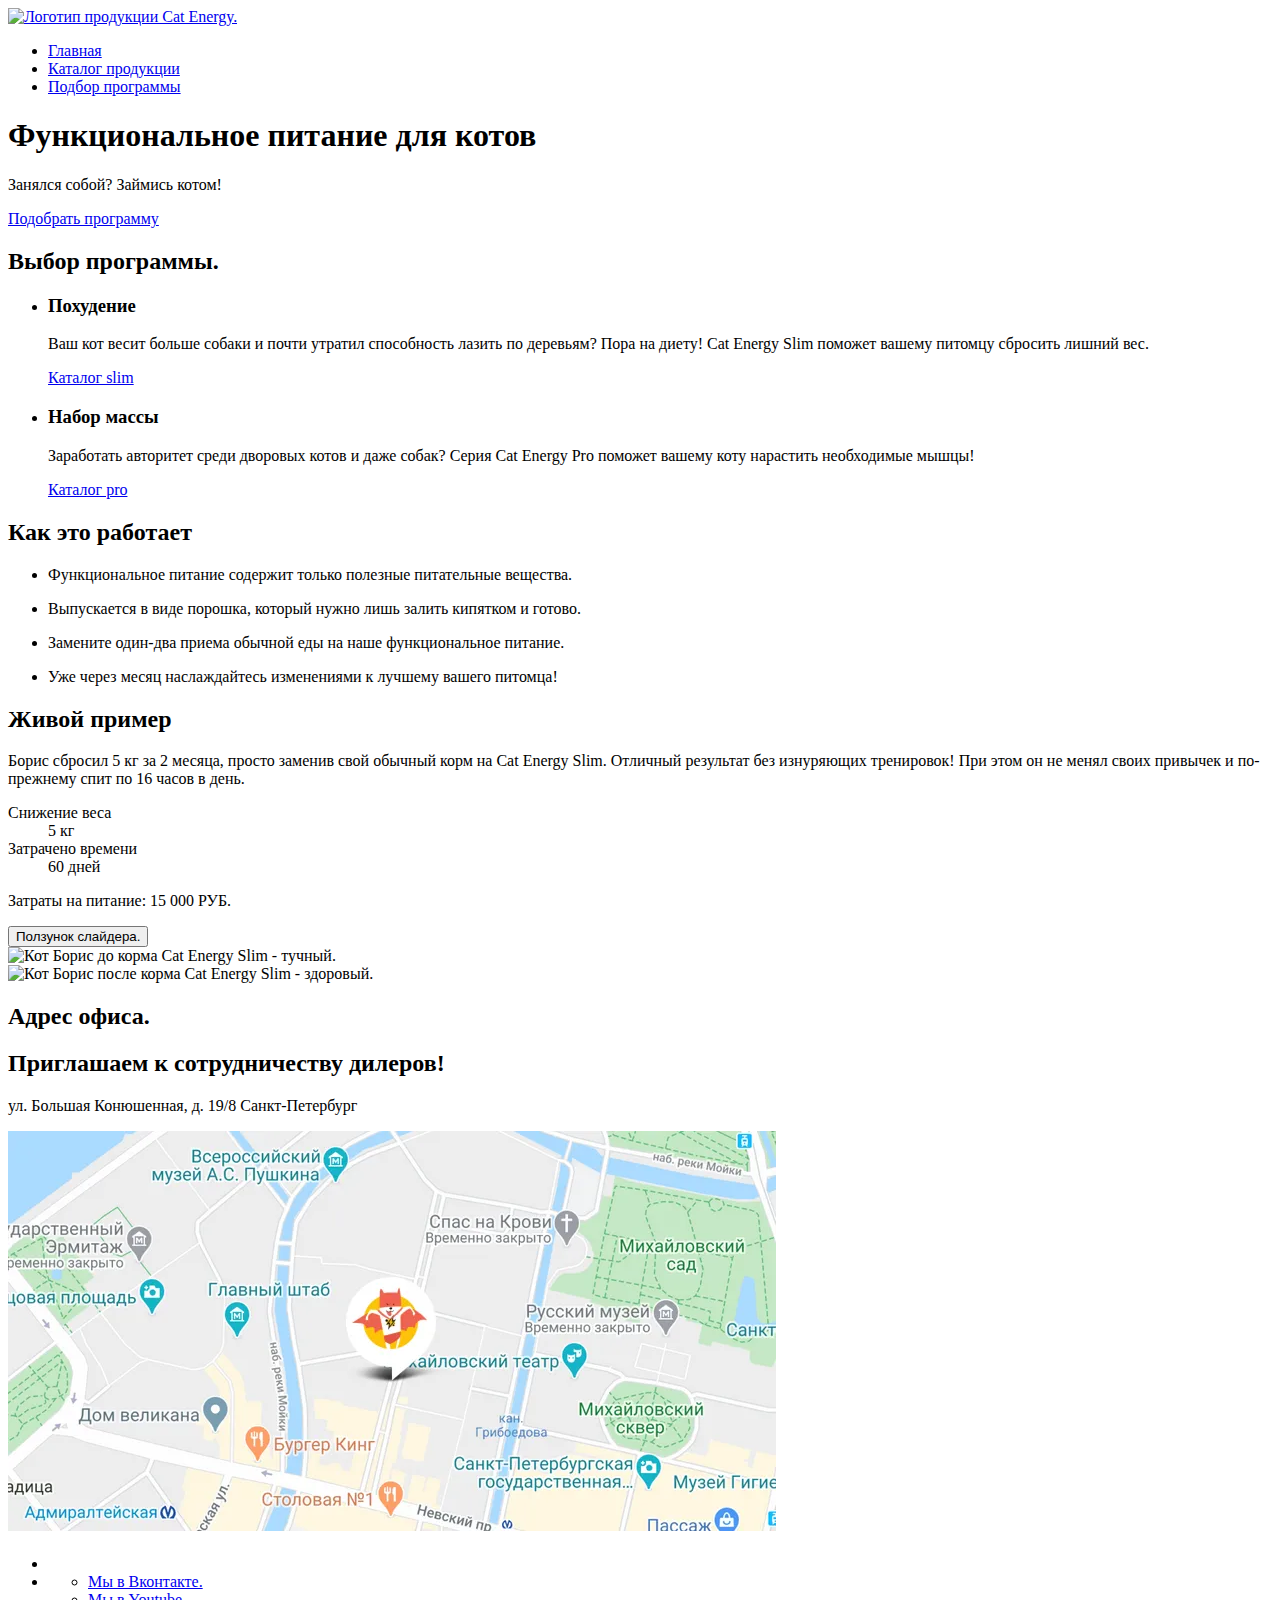
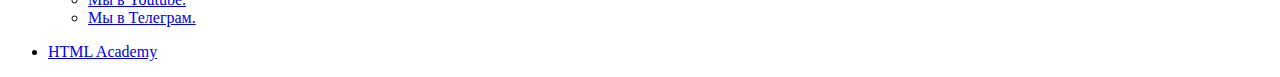
==== source/index.html @ 70df8ca4 "fix: Исправляет лого в футере, расположение статичной карты" ====
<!DOCTYPE html>
<html class="page" lang="ru">

<head>
  <meta charset="UTF-8">
  <title>Cat Energy</title>
  <meta name="viewport" content="width=device-width,initial-scale=1">
  <link rel="manifest" href="manifest.webmanifest">
  <link rel="icon" href="favicon.ico">
  <link rel="icon" href="favicons/icon.svg" type="image/svg+xml">
  <link rel="apple-touch-icon" sizes="180x180" href="favicons/apple-icon-180x180.png">
  <link rel="stylesheet" href="styles/styles.css">
  <script src="scripts/index.js" defer></script>
</head>

<body class="page__body page__body--index">

  <header class="main-header">
    <div class="main-header__wrapper">

      <a class="main-header__logo-link" href="index.html" aria-current="page">
        <picture>
          <source type="image/svg+xml" media="(min-width: 1440px)" srcset="images/logo/logo-desktop.svg" width="202" height="59">
          <source type="image/svg+xml" media="(min-width: 768px)" srcset="images/logo/logo-tablet.svg" width="174" height="50">
          <img class="main-header__logo" src="images/logo/logo-mobile.svg" width="33" height="38" alt="Логотип продукции Cat Energy.">
        </picture>
      </a>

      <nav class="main-nav">
        <button class="main-nav__toggle" type="button">
          <span class="visually-hidden">Открыть меню.</span>
        </button>

        <ul class="main-nav__list menu-list menu-list--index">
          <li class="menu-list__item menu-list__item--current">
            <a class="menu-list__link" href="index.html" aria-current="page">Главная</a>
          </li>

          <li class="menu-list__item">
            <a class="menu-list__link" href="catalog.html">Каталог продукции</a>
          </li>

          <li class="menu-list__item">
            <a class="menu-list__link" href="form-program.html">Подбор программы</a>
          </li>
        </ul>
      </nav>
    </div>
  </header>

  <main class="main">
    <section class="hero">
      <div class="hero__wrapper">
        <div class="hero__container">
          <h1 class="hero__title">Функциональное питание для котов</h1>
          <p class="hero__slogan">Занялся собой? Займись котом!</p>
        </div>
        <a class="hero__select-program button button--primary" href="form-program.html">Подобрать программу</a>
      </div>

    </section>

    <section class="programs">

      <h2 class="programs__title visually-hidden">Выбор программы.</h2>
      <ul class="programs__list">
        <li class="programs__item programs__item--weight-loss">
          <h3 class="programs__subtitle">Похудение</h3>
          <p class="programs__text">Ваш кот весит больше собаки и почти утратил способность лазить по деревьям? Пора на диету! Cat Energy Slim поможет вашему питомцу сбросить лишний вес.</p>
          <a class="programs__link" href="#">Каталог slim</a>
        </li>
        <li class="programs__item programs__item--weight-gain">
          <h3 class="programs__subtitle">Набор массы</h3>
          <p class="programs__text">Заработать авторитет среди дворовых котов и даже собак? Серия Cat Energy Pro поможет вашему коту нарастить необходимые мышцы!</p>
          <a class="programs__link" href="#">Каталог pro</a>
        </li>
      </ul>
    </section>

    <section class="algorithm">
      <h2 class="algorithm__title">Как это работает</h2>
      <ul class="algorithm__list">
        <li class="algorithm__item algorithm__item--eco" data-item-number="1">
          <p class="algorithm__text">Функциональное питание содержит только полезные питательные вещества.</p>
        </li>
        <li class="algorithm__item algorithm__item--powder" data-item-number="2">
          <p class="algorithm__text">Выпускается в виде порошка, который нужно лишь залить кипятком и готово.</p>
        </li>
        <li class="algorithm__item algorithm__item--food" data-item-number="3">
          <p class="algorithm__text">Замените один-два приема обычной еды на наше функциональное питание.</p>
        </li>
        <li class="algorithm__item algorithm__item--time" data-item-number="4">
          <p class="algorithm__text">Уже через месяц наслаждайтесь изменениями к лучшему вашего&nbsp;питомца!</p>
        </li>
      </ul>
    </section>

    <section class="example">
      <h2 class="example__title">
        <span class="example__title-container">Живой пример</span>
      </h2>

      <div class="example__wrapper">
        <p class="example__text">Борис сбросил 5 кг за 2 месяца, просто заменив свой обычный корм на Cat Energy Slim. Отличный результат без изнуряющих тренировок! При этом он не менял своих привычек и по-прежнему спит по 16 часов в день.</p>

        <div class="example__resume-wrapper">
          <dl class="example__resume-list resume">
            <div class="resume__item">
              <dt>Cнижение веса</dt>
              <dd>5 кг</dd>
            </div>
            <div class="resume__item">
              <dt>Затрачено времени</dt>
              <dd>60 дней</dd>
            </div>
          </dl>
          <p class="example__food-costs">
            Затраты на питание: <span class="example__food-costs-number">15 000 РУБ.</span>
          </p>
        </div>

        <div class="example__slider-wrapper">
          <div class="example__slider slider">
            <button class="slider__button" type="button">
              <span class="visually-hidden">Ползунок слайдера.</span>
            </button>
            <div class="slider__wrapper-before">
              <picture>
                <source type="image/webp" media="(min-width: 768px)" srcset="images/slider/slider-before-cat1@1x.webp 1x, images/slider/slider-before-cat1@2x.webp 2x" width="560" height="512">
                <source type="image/webp" srcset="images/slider/slider-before-cat1-mobile@1x.webp 1x, images/slider/slider-before-cat1-mobile@2x.webp 2x" width="280" height="256">

                <source type="image/png" media="(min-width: 768px)" srcset="images/slider/slider-before-cat1@1x.png 1x, images/slider/slider-before-cat1@2x.png 2x" width="560" height="512">
                <img class="slider__image slider__image--before" src="images/slider/slider-before-cat1-mobile@1x.png" srcset="images/slider/slider-before-cat1-mobile@2x.png 2x" width="280" height="256" alt="Кот Борис до корма Cat Energy Slim - тучный.">
              </picture>
            </div>
            <div class="slider__wrapper-after">
              <picture>
                <source type="image/webp" media="(min-width: 768px)" srcset="images/slider/slider-after-cat1@1x.webp 1x, images/slider/slider-after-cat1@2x.webp 2x" width="560" height="512">
                <source type="image/webp" srcset="images/slider/slider-after-cat1-mobile@1x.webp 1x, images/slider/slider-after-cat1-mobile@2x.webp 2x" width="280" height="256">

                <source type="image/png" media="(min-width: 768px)" srcset="images/slider/slider-after-cat1@1x.png 1x, images/slider/slider-after-cat1@2x.png 2x" width="560" height="512">
                <img class="slider__image slider__image--after" src="images/slider/slider-after-cat1-mobile@1x.png" srcset="images/slider/slider-after-cat1-mobile@2x.png 2x" width="280" height="256" alt="Кот Борис после корма Cat Energy Slim - здоровый.">
              </picture>
            </div>
          </div>
        </div>
      </div>

    </section>
  </main>

  <footer class="main-footer">

    <section class="office-address">
      <h2 class="visually-hidden">Адрес офиса.</h2>
      <div class="office-address__wrapper invitation">
        <h2 class="invitation__title">Приглашаем к&nbsp;сотрудничеству дилеров!</h2>
        <p class="invitation__text">
          <span class="invitation__address">ул. Большая Конюшенная, д. 19/8</span>
          <span class="invitation__city">Санкт-Петербург</span>
        </p>
      </div>

      <div class="office-address__map map">
        <div class="map__image">
          <picture>
            <source type="image/webp" media="(min-width: 1440px)" srcset="images/map-desktop@1x.webp 1x, images/map-desktop@2x.webp 2x" width="1440" height="400">
            <source type="image/webp" media="(min-width: 768px)" srcset="images/map-tablet@1x.webp 1x, images/map-tablet@2x.webp 2x" width="768" height="400">
            <source type="image/webp" srcset="images/map-mobile@1x.webp 1x, images/map-mobile@2x.webp 2x" width="320" height="362">

            <source type="image/png" media="(min-width: 1440px)" srcset="images/map-desktop@1x.png 1x, images/map-desktop@2x.png 2x" width="1440" height="400">
            <source type="image/png" media="(min-width: 768px)" srcset="images/map-tablet@1x.png 1x, images/map-tablet@2x.png 2x" width="768" height="400">
            <img src="images/map-mobile@1x.png" srcset="images/map-mobile@2x.png 2x" width="320" height="362" alt="Координаты офиса компании Cat Energy.">
          </picture>
        </div>
        <!-- <div class="map__google">
          <iframe class="map__google-iframe" src="https://www.google.com/maps/embed?pb=!1m18!1m12!1m3!1d1998.6036257198161!2d30.320472477341305!3d59.9387191620936!2m3!1f0!2f0!3f0!3m2!1i1024!2i768!4f13.1!3m3!1m2!1s0x4696310fca145cc1%3A0x42b32648d8238007!2z0JHQvtC70YzRiNCw0Y8g0JrQvtC90Y7RiNC10L3QvdCw0Y8g0YPQuy4sIDE5LzgsINCh0LDQvdC60YIt0J_QtdGC0LXRgNCx0YPRgNCzLCDQoNC-0YHRgdC40Y8sIDE5MTE4Ng!5e0!3m2!1sru!2sua!4v1727771187651!5m2!1sru!2sua" width="600" height="450" style="border:0;" allowfullscreen="" loading="lazy" referrerpolicy="no-referrer-when-downgrade"></iframe>
        </div> -->
      </div>
    </section>

    <ul class="main-footer__links-list">

      <li class="main-footer__links-item">
        <a class="main-footer__logo-link" href="index.html" aria-current="page">
          <svg width="101" height="18">
            <use href="./icons/stack.svg#footer-logo"> </use>
          </svg>
        </a>
      </li>

      <li class="main-footer__links-item">
        <ul class="main-footer__socials socials">
          <li class="socials__item">
            <a class="socials__link socials__link--vkontakte" href="https://vk.com/htmlacademy">
              <span class="visually-hidden">Мы в Вконтакте.</span>
            </a>
          </li>

          <li class="socials__item">
            <a class="socials__link socials__link--youtube" href="https://www.youtube.com/user/htmlacademyru">
              <span class="visually-hidden">Мы в Youtube.</span>
            </a>
          </li>

          <li class="socials__item">
            <a class="socials__link socials__link--telegram" href="https://t.me/htmlacademy">
              <span class="visually-hidden">Мы в Телеграм.</span>
            </a>
          </li>
        </ul>
      </li>

      <li class="main-footer__links-item">
        <div class="main-footer__html-academy-logo html-academy-logo">
          <a class="html-academy-logo__link" href="https://htmlacademy.ru/intensive/adaptive">
            <p class="html-academy-logo__text">HTML Academy</p>
          </a>
        </div>
      </li>
    </ul>
  </footer>

</body>

</html>
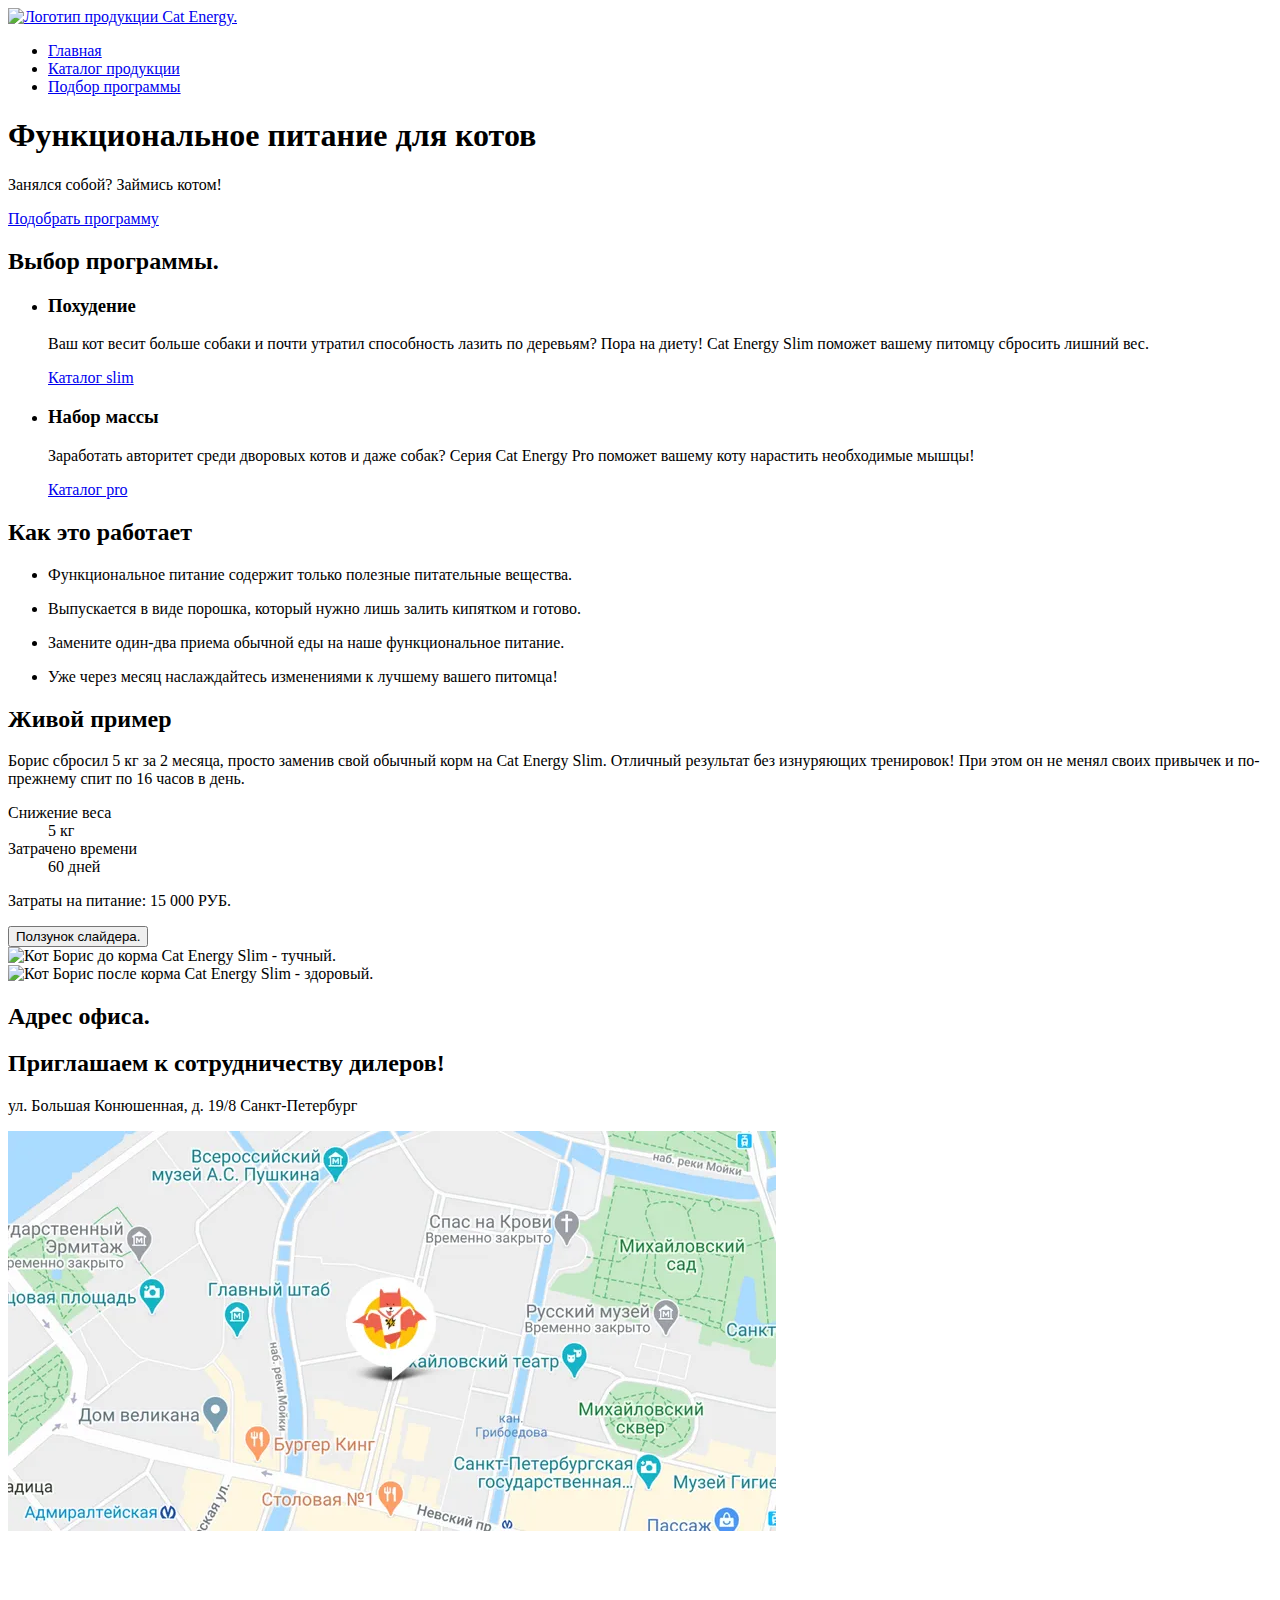
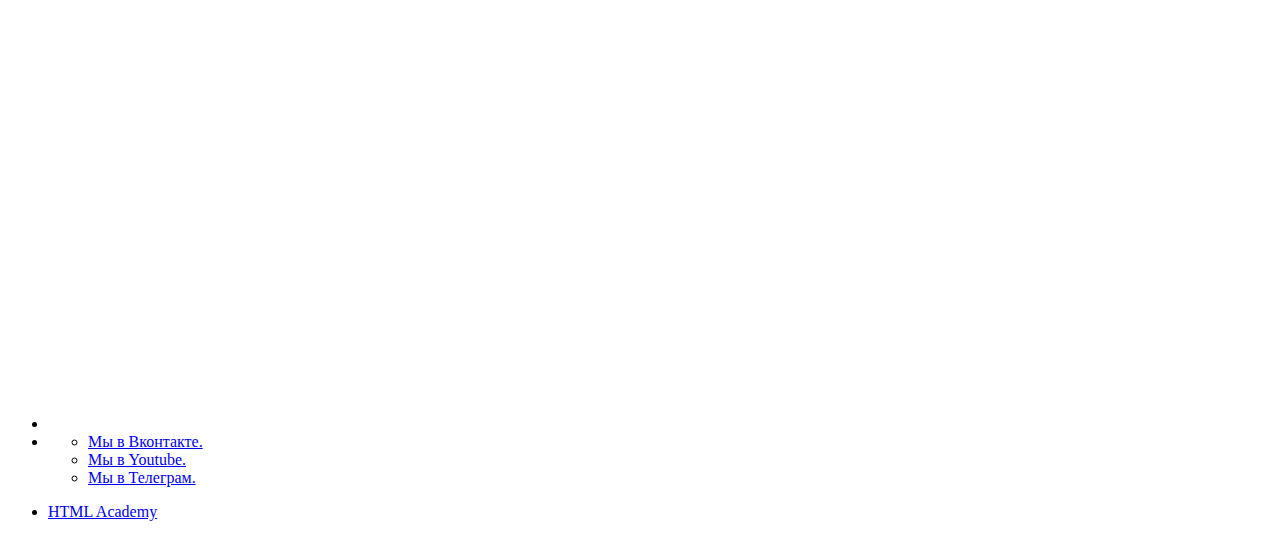
==== commit fb6c7380: "feat: Добавляет стилизацию стр. с формой tablet, desktop" ====
--- a/source/index.html
+++ b/source/index.html
@@ -153,7 +153,7 @@
 
     <section class="office-address">
       <h2 class="visually-hidden">Адрес офиса.</h2>
-      <div class="office-address__wrapper invitation">
+      <div class="office-address__wrapper invitation invitation--light">
         <h2 class="invitation__title">Приглашаем к&nbsp;сотрудничеству дилеров!</h2>
         <p class="invitation__text">
           <span class="invitation__address">ул. Большая Конюшенная, д. 19/8</span>
@@ -173,9 +173,9 @@
             <img src="images/map-mobile@1x.png" srcset="images/map-mobile@2x.png 2x" width="320" height="362" alt="Координаты офиса компании Cat Energy.">
           </picture>
         </div>
-        <!-- <div class="map__google">
+        <div class="map__google">
           <iframe class="map__google-iframe" src="https://www.google.com/maps/embed?pb=!1m18!1m12!1m3!1d1998.6036257198161!2d30.320472477341305!3d59.9387191620936!2m3!1f0!2f0!3f0!3m2!1i1024!2i768!4f13.1!3m3!1m2!1s0x4696310fca145cc1%3A0x42b32648d8238007!2z0JHQvtC70YzRiNCw0Y8g0JrQvtC90Y7RiNC10L3QvdCw0Y8g0YPQuy4sIDE5LzgsINCh0LDQvdC60YIt0J_QtdGC0LXRgNCx0YPRgNCzLCDQoNC-0YHRgdC40Y8sIDE5MTE4Ng!5e0!3m2!1sru!2sua!4v1727771187651!5m2!1sru!2sua" width="600" height="450" style="border:0;" allowfullscreen="" loading="lazy" referrerpolicy="no-referrer-when-downgrade"></iframe>
-        </div> -->
+        </div>
       </div>
     </section>
 
@@ -183,7 +183,7 @@
 
       <li class="main-footer__links-item">
         <a class="main-footer__logo-link" href="index.html" aria-current="page">
-          <svg width="101" height="18">
+          <svg width="128" height="24">
             <use href="./icons/stack.svg#footer-logo"> </use>
           </svg>
         </a>
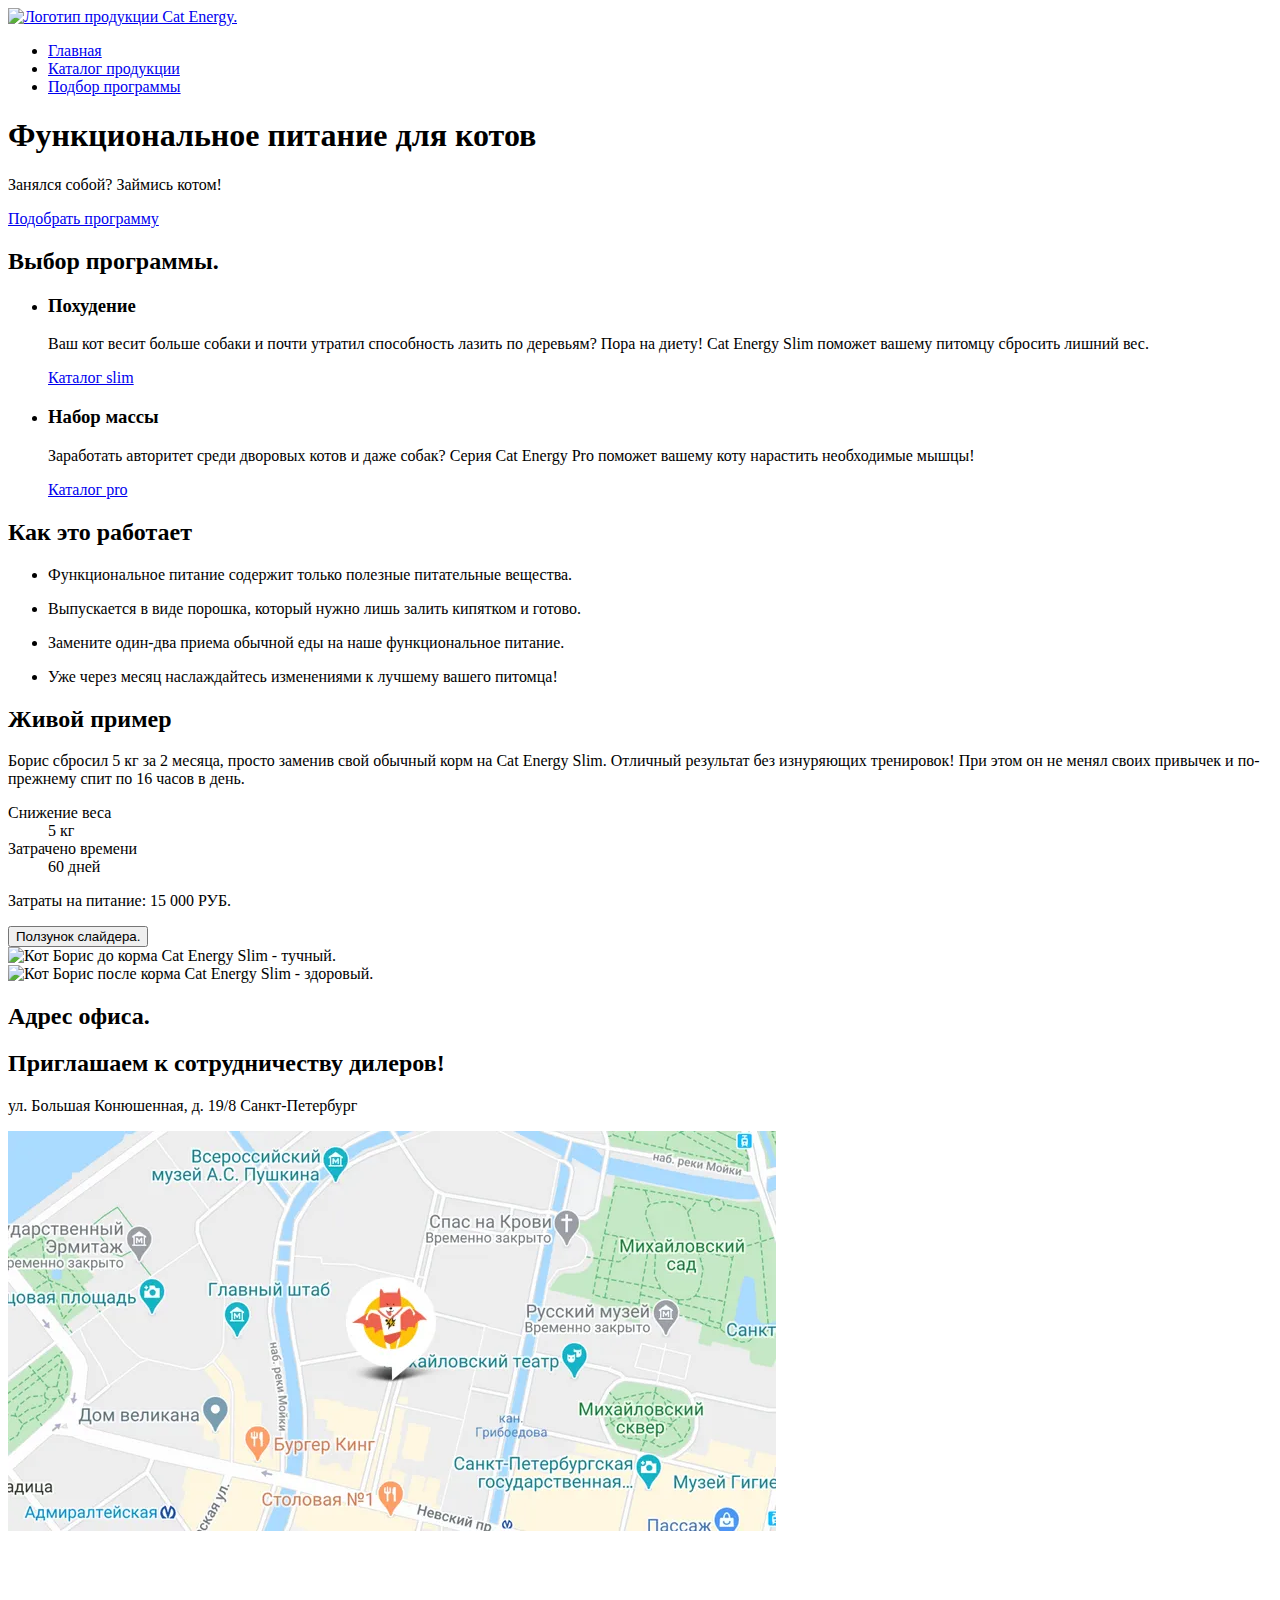
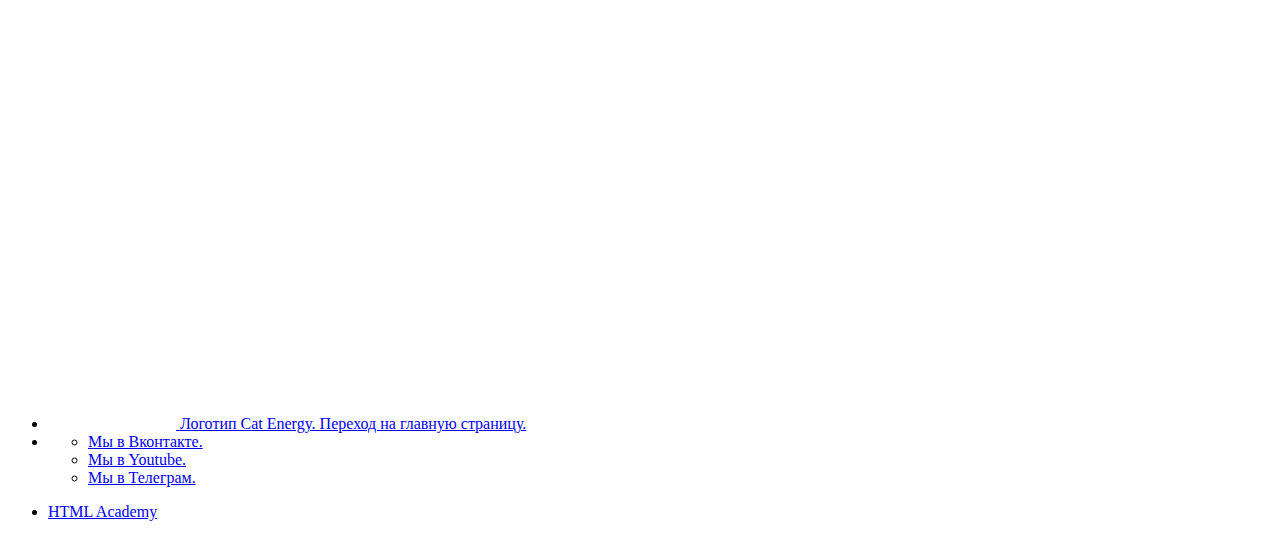
==== commit 1dd3de89: "fix: Добавляет пометку к ссылке в футере" ====
--- a/source/index.html
+++ b/source/index.html
@@ -10,7 +10,8 @@
   <link rel="icon" href="favicons/icon.svg" type="image/svg+xml">
   <link rel="apple-touch-icon" sizes="180x180" href="favicons/apple-icon-180x180.png">
   <link rel="stylesheet" href="styles/styles.css">
-  <script src="scripts/index.js" defer></script>
+  <script src="scripts/dropdown-menu.js" defer></script>
+  <script src="scripts/slider.js" defer></script>
 </head>
 
 <body class="page__body page__body--index">
@@ -184,8 +185,9 @@
       <li class="main-footer__links-item">
         <a class="main-footer__logo-link" href="index.html" aria-current="page">
           <svg width="128" height="24">
-            <use href="./icons/stack.svg#footer-logo"> </use>
+            <use href="./icons/stack.svg#footer-logo"></use>
           </svg>
+          <span class="visually-hidden">Логотип Cat Energy. Переход на главную страницу.</span>
         </a>
       </li>
 
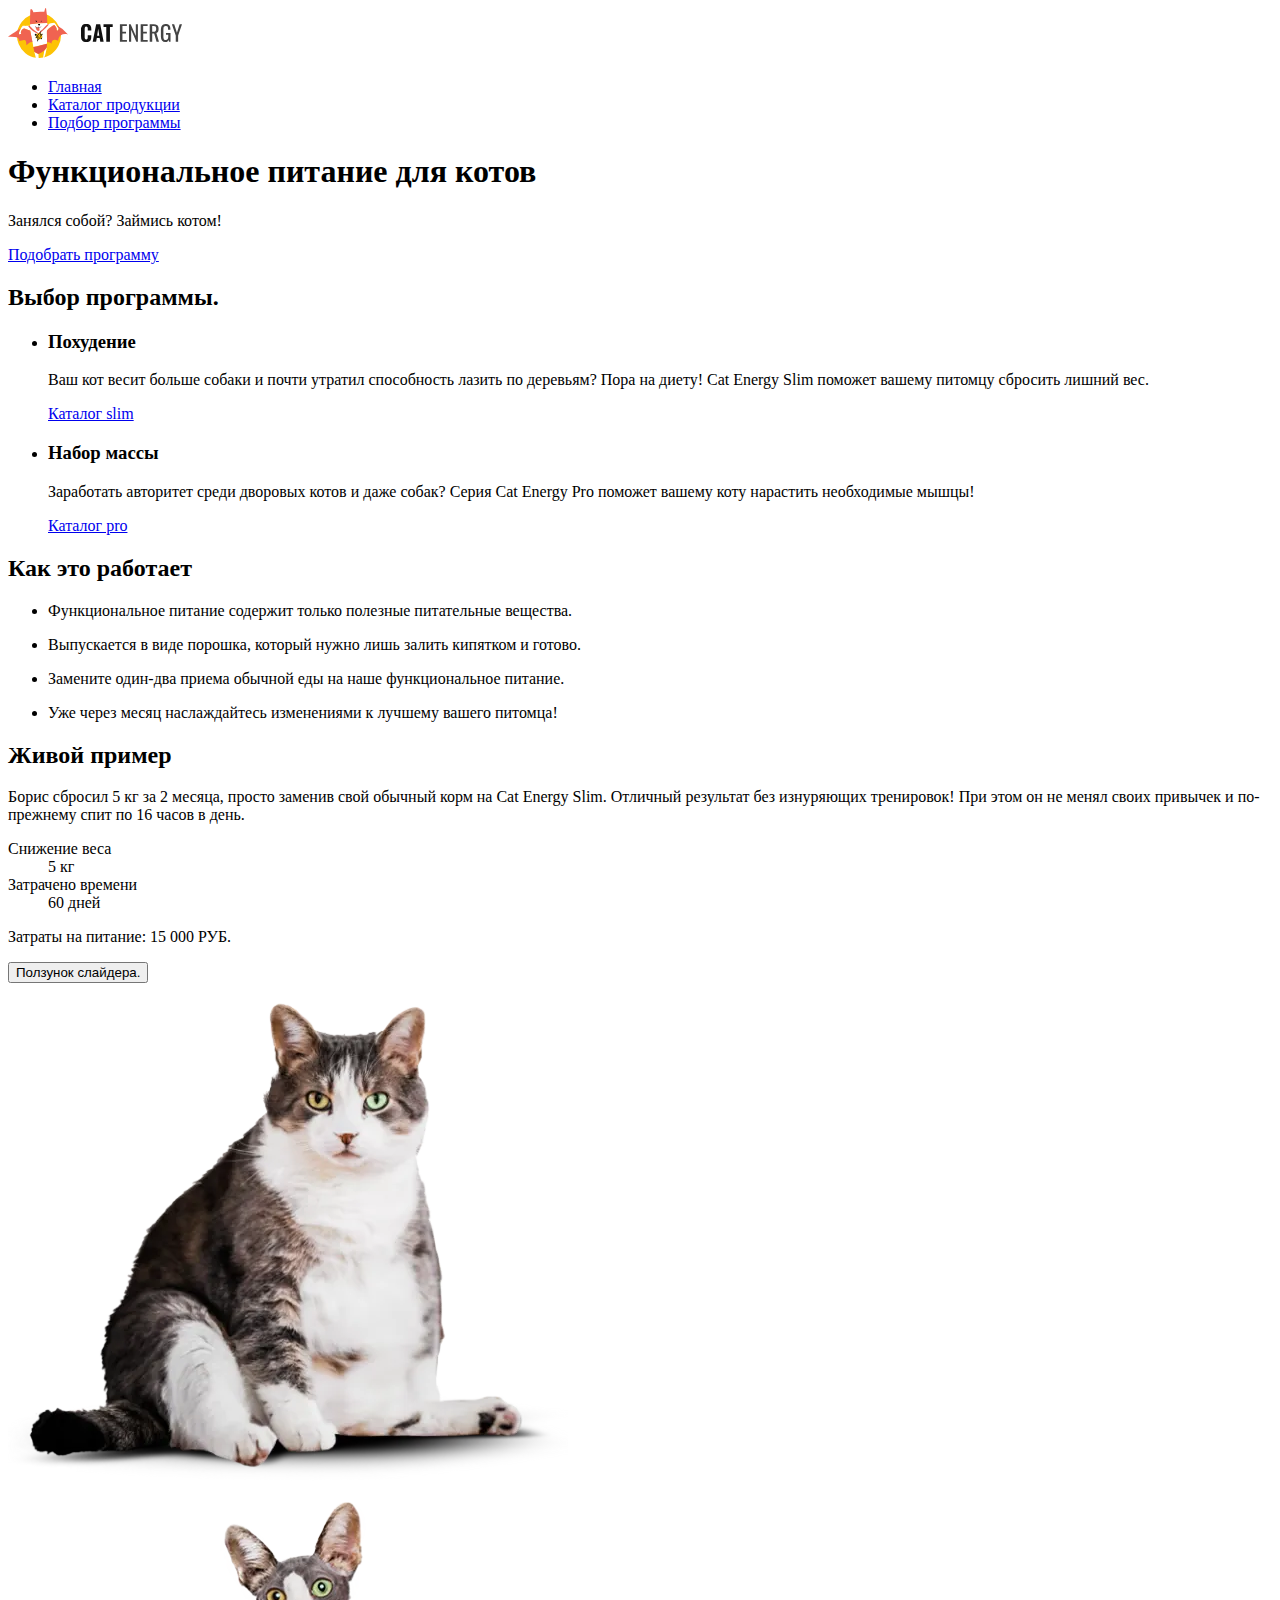
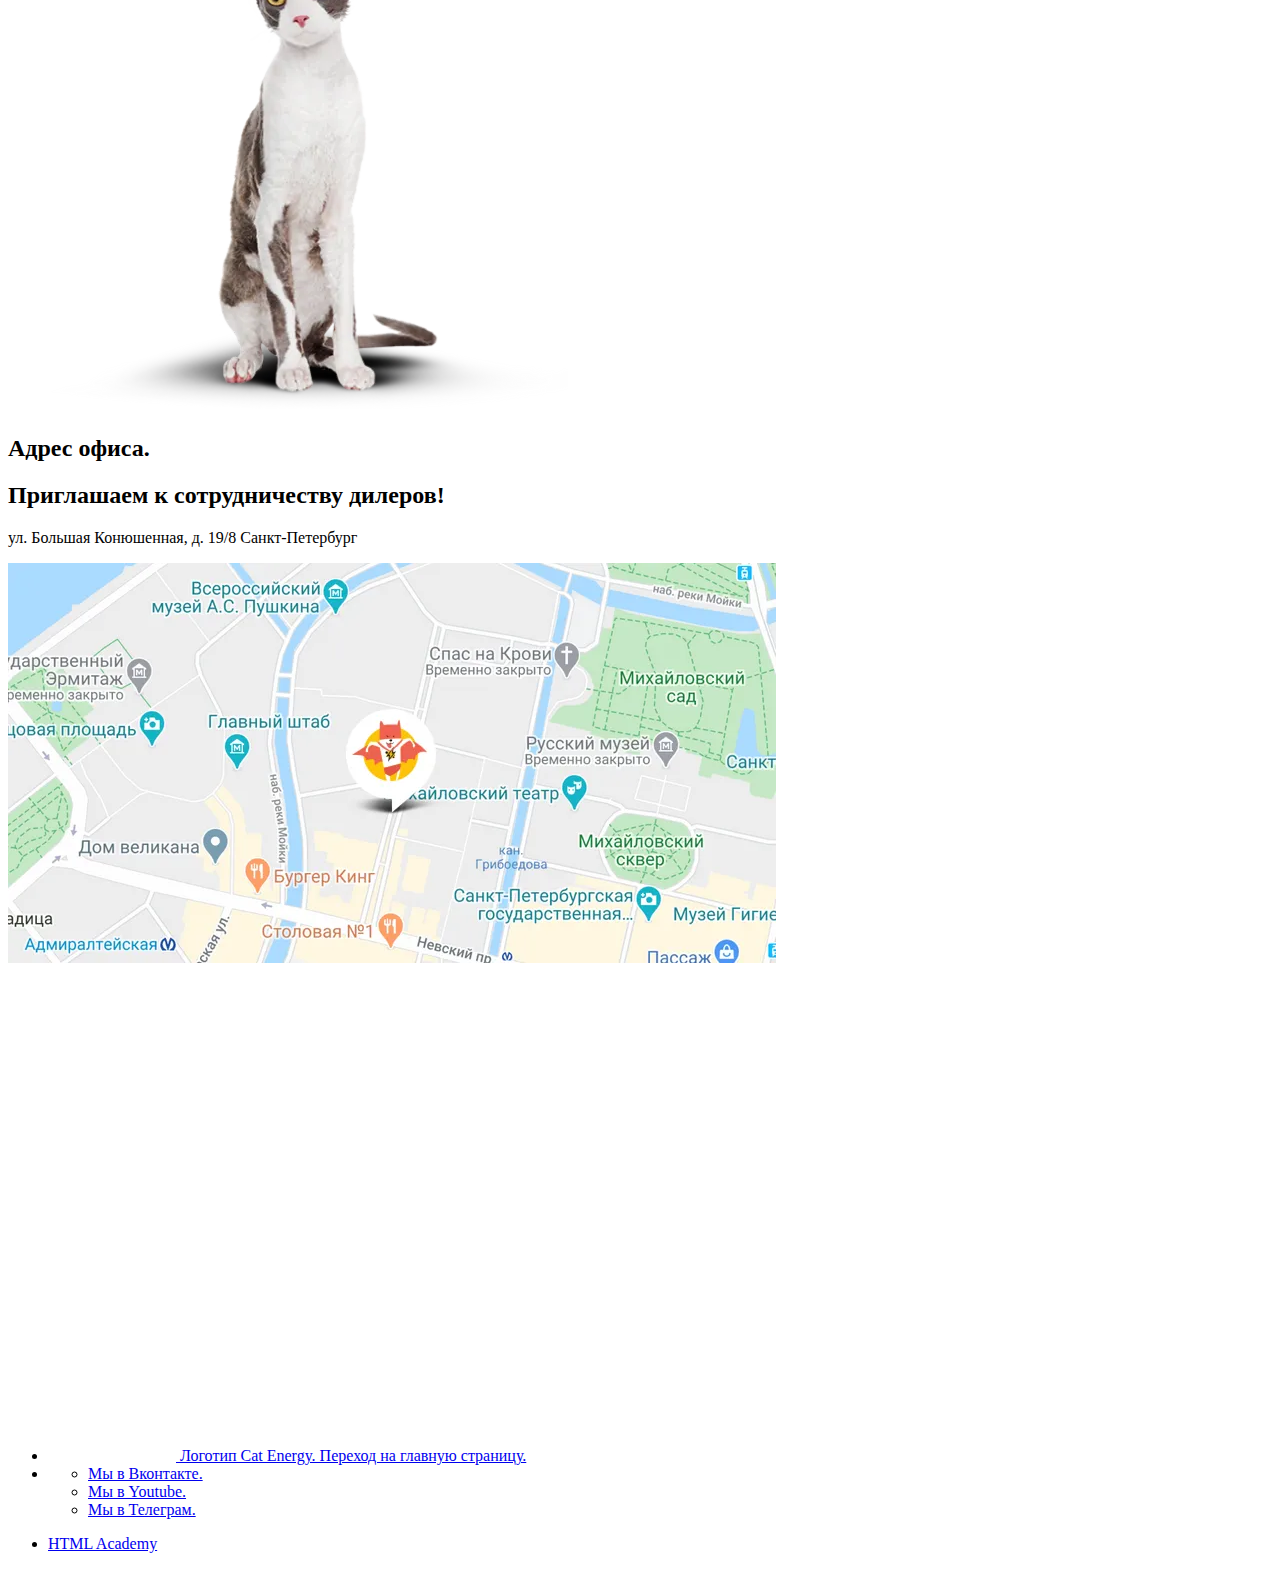
==== commit 8faee347: "Merge pull request #3 from Pixi211/master" ====
--- a/source/index.html
+++ b/source/index.html
@@ -10,13 +10,15 @@
   <link rel="icon" href="favicons/icon.svg" type="image/svg+xml">
   <link rel="apple-touch-icon" sizes="180x180" href="favicons/apple-icon-180x180.png">
   <link rel="stylesheet" href="styles/styles.css">
+  <link rel="preload" href="fonts/oswald/oswaldregular.woff2" type="font/woff2" as="font" crossorigin="anonymous">
+  <link rel="preload" href="fonts/lato/Lato-Regular.woff2" type="font/woff2" as="font" crossorigin="anonymous">
   <script src="scripts/dropdown-menu.js" defer></script>
   <script src="scripts/slider.js" defer></script>
 </head>
 
 <body class="page__body page__body--index">
 
-  <header class="main-header">
+  <header class="main-header" data-test="header">
     <div class="main-header__wrapper">
 
       <a class="main-header__logo-link" href="index.html" aria-current="page">
@@ -50,7 +52,7 @@
   </header>
 
   <main class="main">
-    <section class="hero">
+    <section class="hero" data-test="hero">
       <div class="hero__wrapper">
         <div class="hero__container">
           <h1 class="hero__title">Функциональное питание для котов</h1>
@@ -61,7 +63,7 @@
 
     </section>
 
-    <section class="programs">
+    <section class="programs" data-test="programs">
 
       <h2 class="programs__title visually-hidden">Выбор программы.</h2>
       <ul class="programs__list">
@@ -78,7 +80,7 @@
       </ul>
     </section>
 
-    <section class="algorithm">
+    <section class="algorithm" data-test="features">
       <h2 class="algorithm__title">Как это работает</h2>
       <ul class="algorithm__list">
         <li class="algorithm__item algorithm__item--eco" data-item-number="1">
@@ -96,7 +98,7 @@
       </ul>
     </section>
 
-    <section class="example">
+    <section class="example" data-test="proof">
       <h2 class="example__title">
         <span class="example__title-container">Живой пример</span>
       </h2>
@@ -116,7 +118,8 @@
             </div>
           </dl>
           <p class="example__food-costs">
-            Затраты на питание: <span class="example__food-costs-number">15 000 РУБ.</span>
+            <span class="example__food-costs-text">Затраты на питание:</span>
+            <span class="example__food-costs-number">15 000 РУБ.</span>
           </p>
         </div>
 
@@ -152,7 +155,7 @@
 
   <footer class="main-footer">
 
-    <section class="office-address">
+    <section class="office-address" data-test="contacts">
       <h2 class="visually-hidden">Адрес офиса.</h2>
       <div class="office-address__wrapper invitation invitation--light">
         <h2 class="invitation__title">Приглашаем к&nbsp;сотрудничеству дилеров!</h2>
@@ -171,7 +174,7 @@
 
             <source type="image/png" media="(min-width: 1440px)" srcset="images/map-desktop@1x.png 1x, images/map-desktop@2x.png 2x" width="1440" height="400">
             <source type="image/png" media="(min-width: 768px)" srcset="images/map-tablet@1x.png 1x, images/map-tablet@2x.png 2x" width="768" height="400">
-            <img src="images/map-mobile@1x.png" srcset="images/map-mobile@2x.png 2x" width="320" height="362" alt="Координаты офиса компании Cat Energy.">
+            <img src="images/map-mobile@1x.png" srcset="images/map-mobile@2x.png 2x" width="320" height="362" alt="Координаты офиса компании Cat Energy." loading="lazy">
           </picture>
         </div>
         <div class="map__google">
@@ -180,7 +183,7 @@
       </div>
     </section>
 
-    <ul class="main-footer__links-list">
+    <ul class="main-footer__links-list" data-test="footer">
 
       <li class="main-footer__links-item">
         <a class="main-footer__logo-link" href="index.html" aria-current="page">
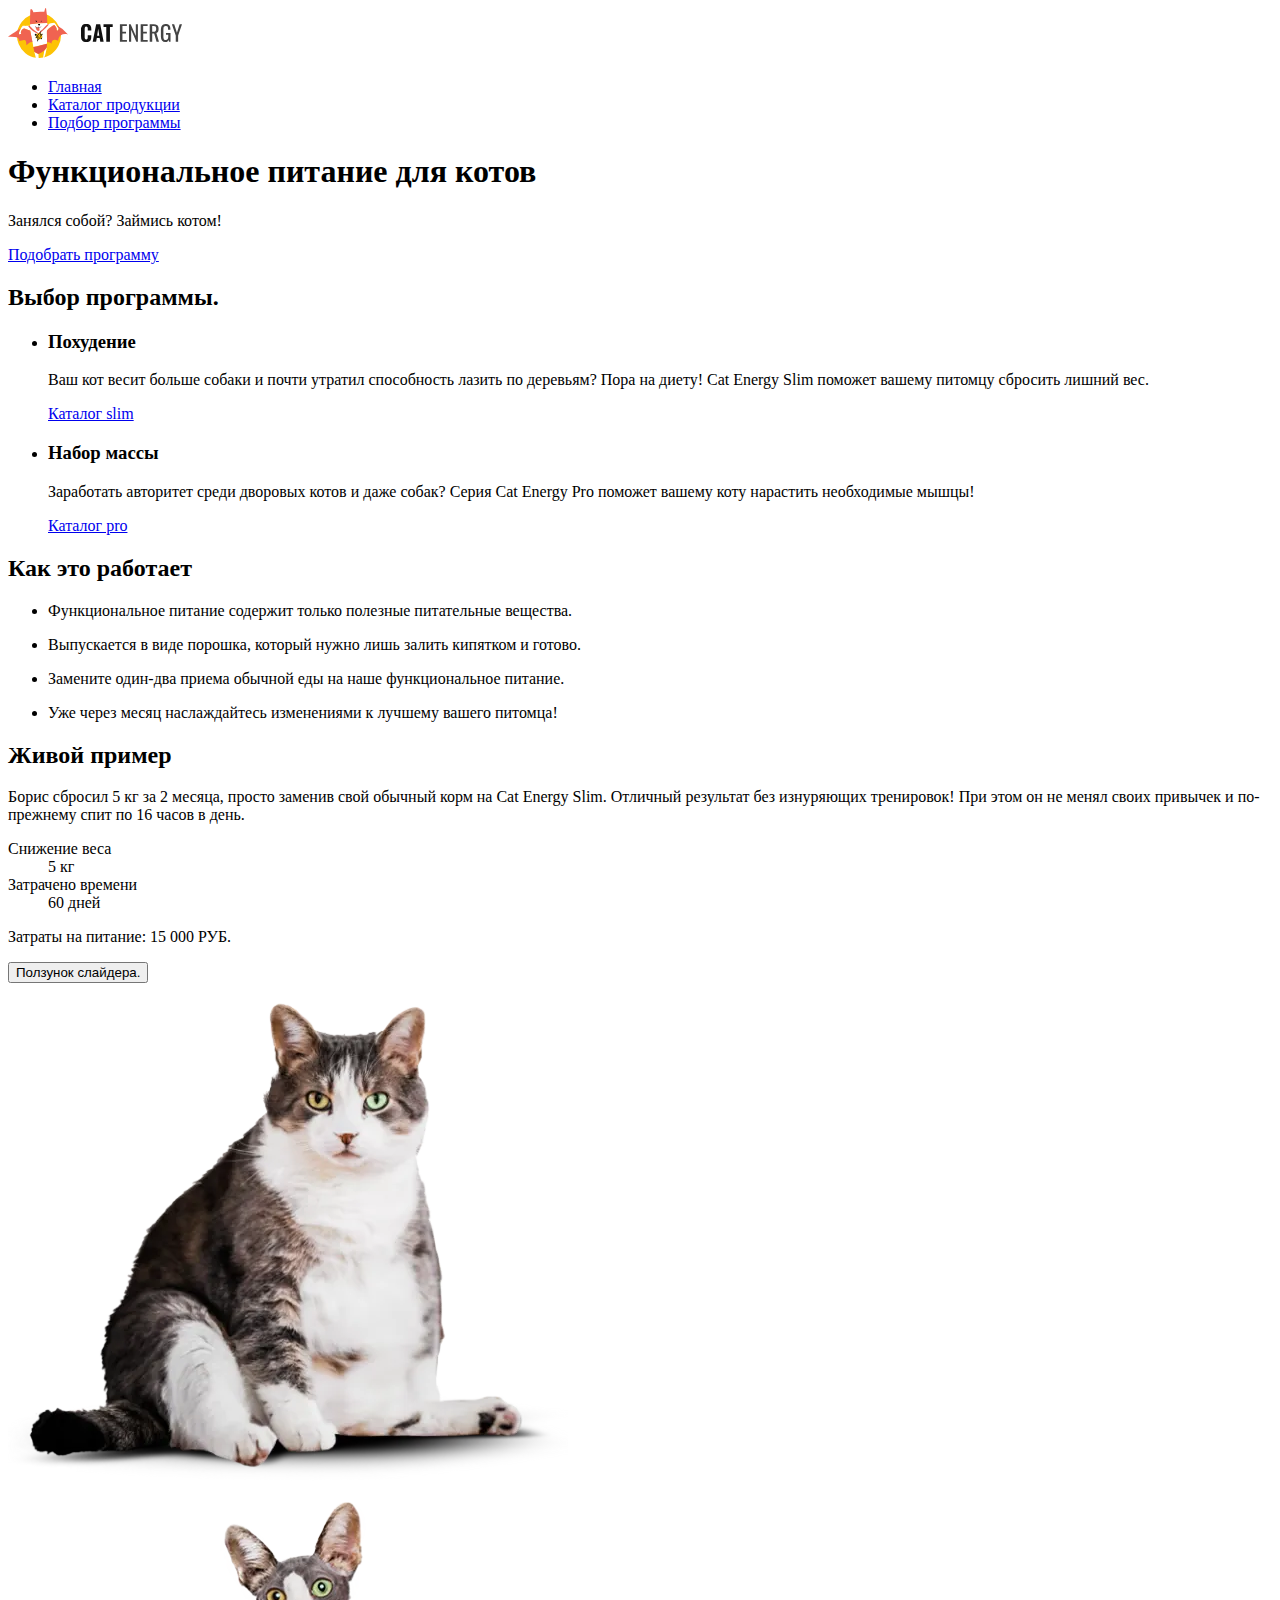
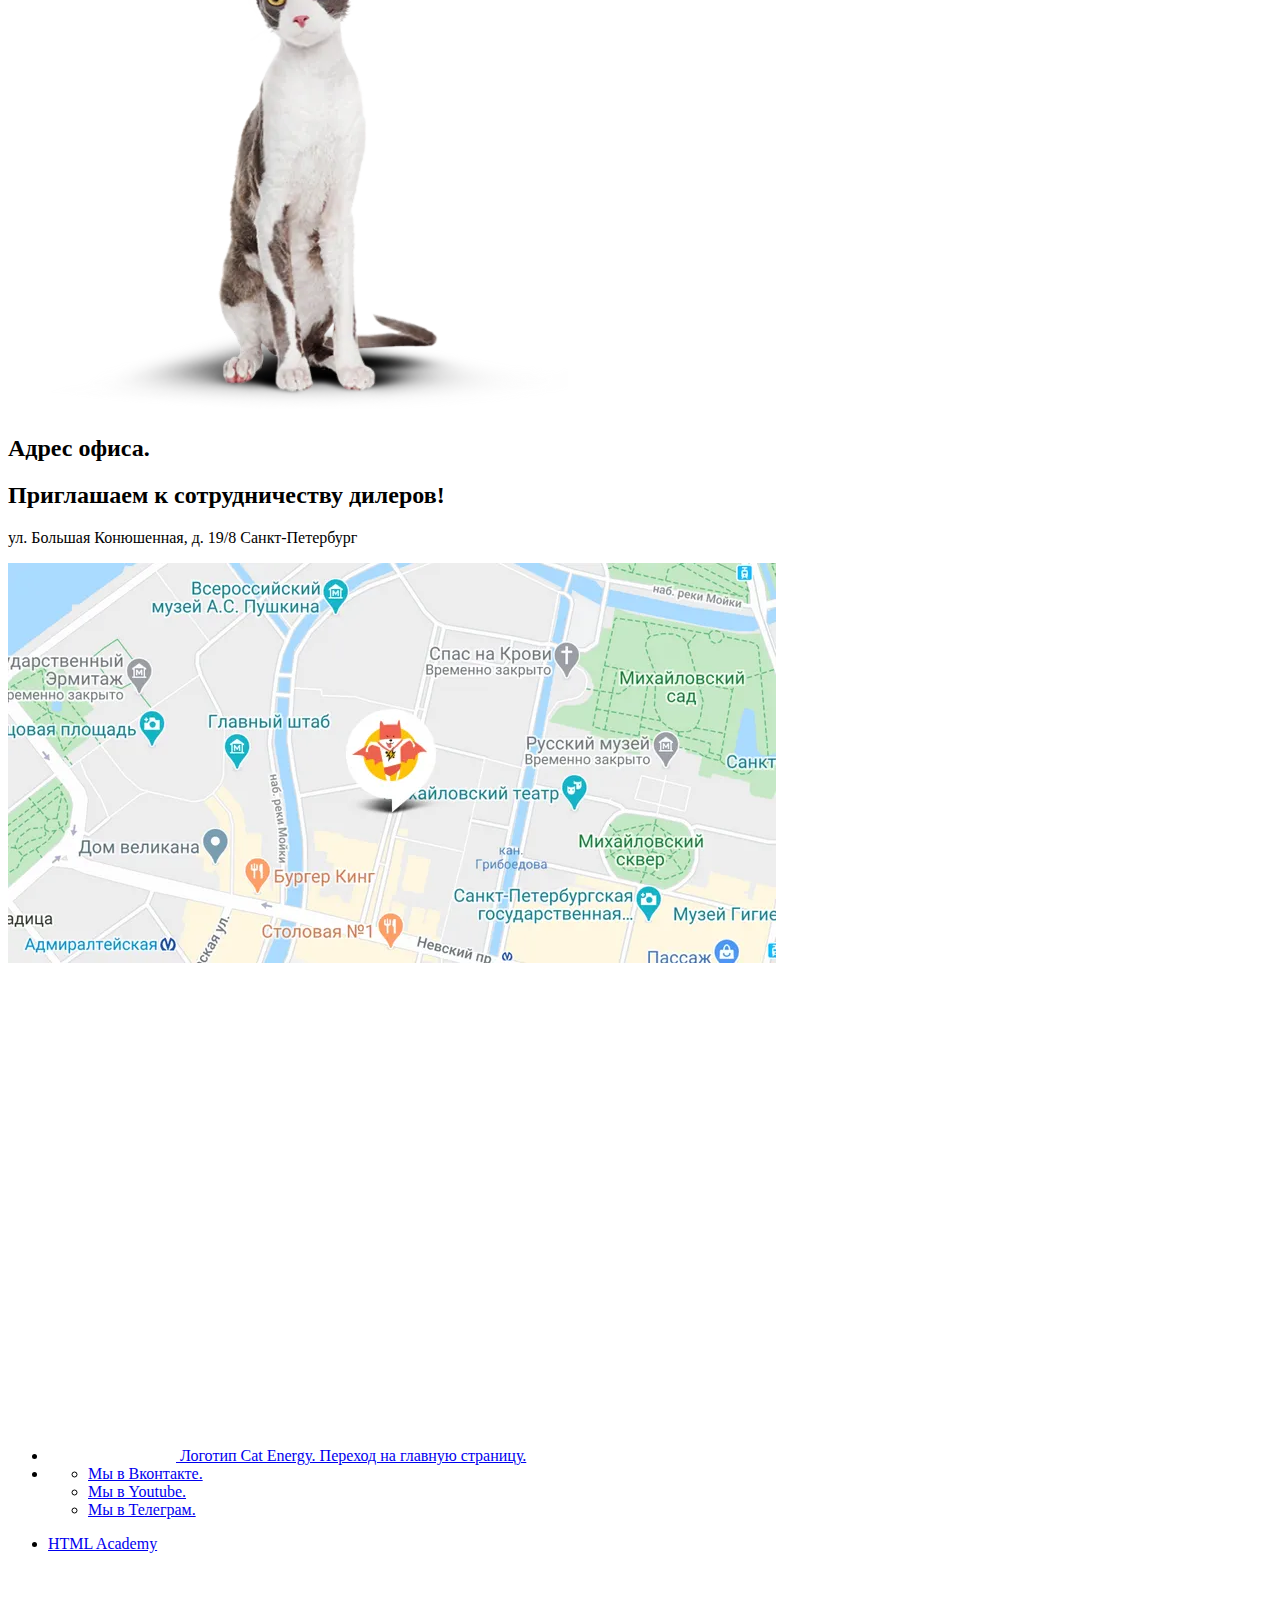
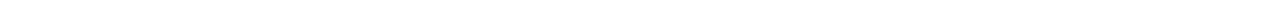
==== commit 4094023f: "fix: Устраняет ошибки" ====
--- a/source/index.html
+++ b/source/index.html
@@ -187,7 +187,7 @@
 
       <li class="main-footer__links-item">
         <a class="main-footer__logo-link" href="index.html" aria-current="page">
-          <svg width="128" height="24">
+          <svg width="128" height="24" role="img">
             <use href="./icons/stack.svg#footer-logo"></use>
           </svg>
           <span class="visually-hidden">Логотип Cat Energy. Переход на главную страницу.</span>
@@ -220,6 +220,9 @@
         <div class="main-footer__html-academy-logo html-academy-logo">
           <a class="html-academy-logo__link" href="https://htmlacademy.ru/intensive/adaptive">
             <p class="html-academy-logo__text">HTML Academy</p>
+            <svg class="html-academy-logo__icon" width="37" height="34" role="img">
+              <use href="./icons/stack.svg#html-academy-logo"></use>
+            </svg>
           </a>
         </div>
       </li>
